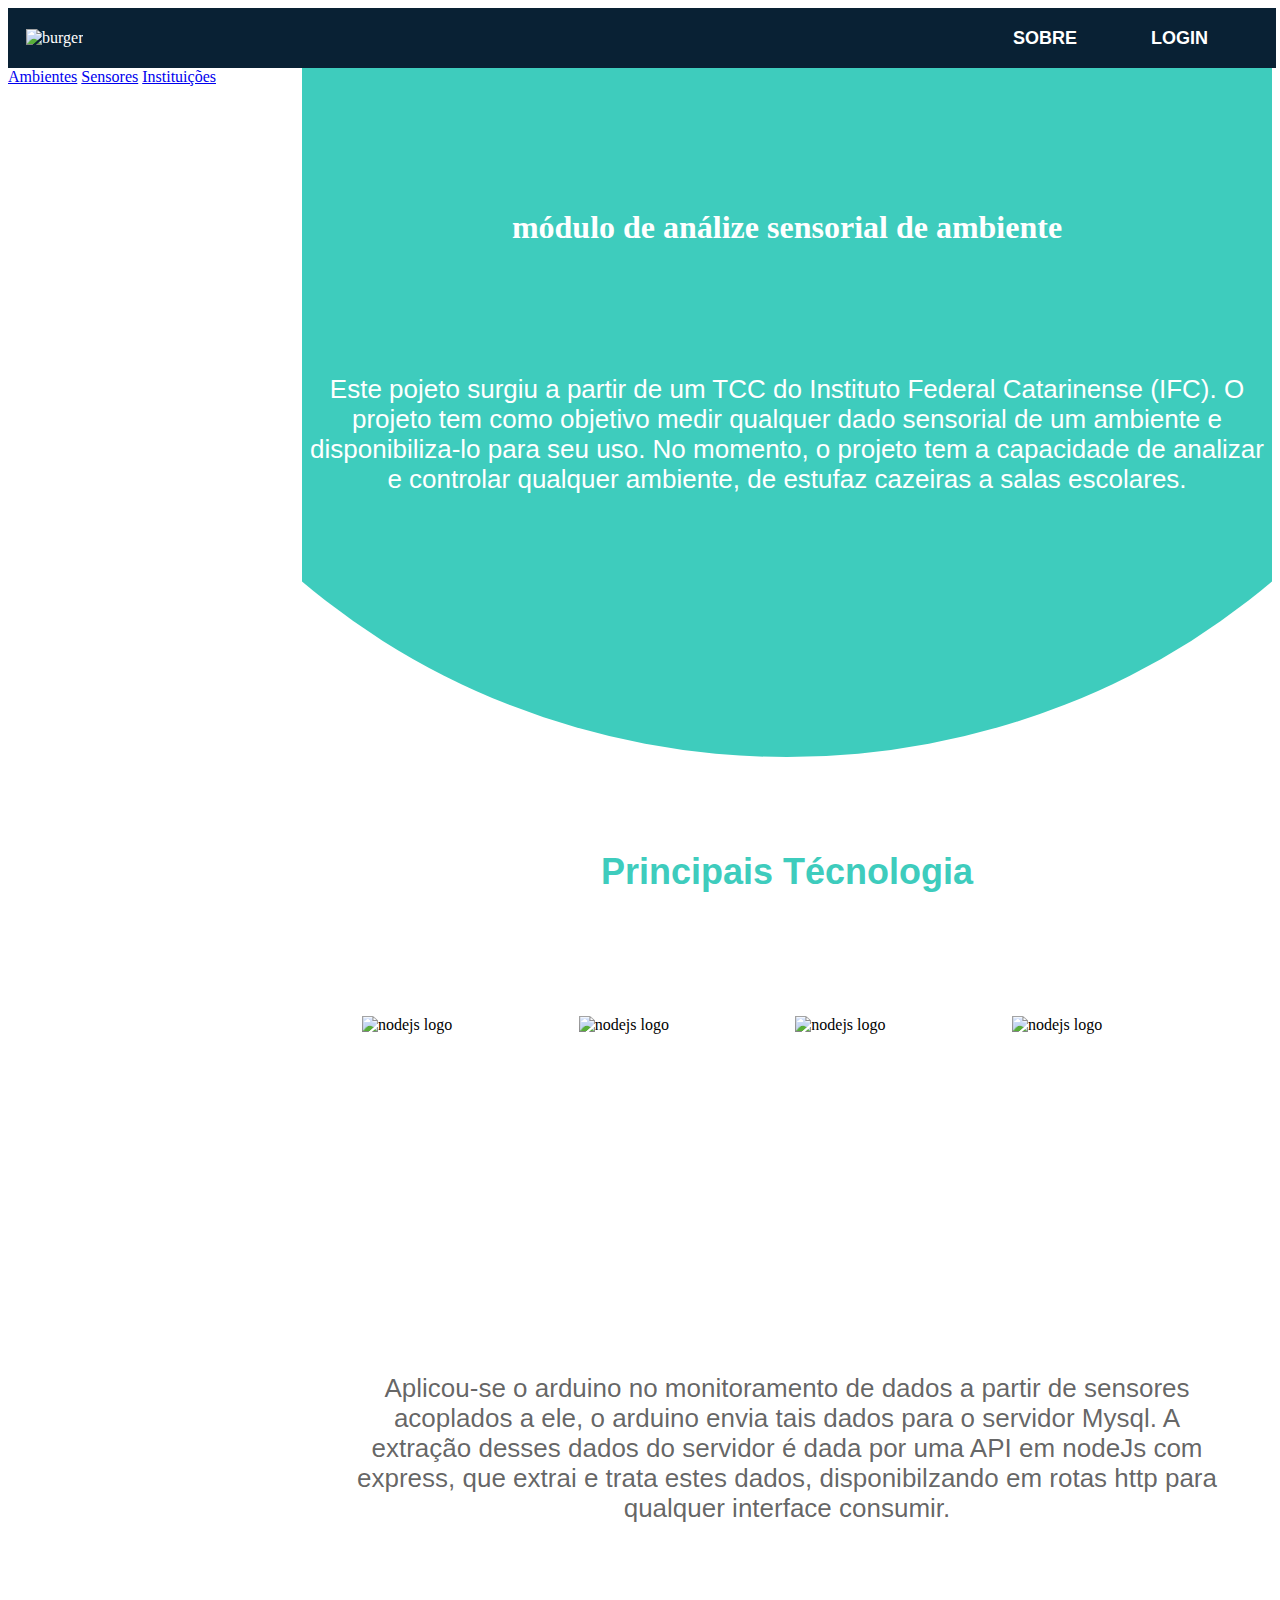
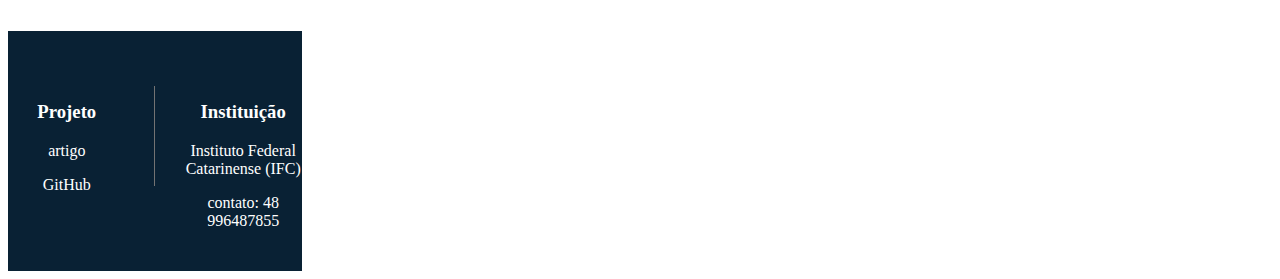
==== view/index.html @ 07b0f9e4 "refact: change place.html folder" ====
<!DOCTYPE html>
<html lang="pt-br">
<head>
    <meta charset="UTF-8">
    <meta http-equiv="X-UA-Compatible" content="IE=edge">
    <meta name="viewport" content="width=device-width, initial-scale=1.0">
    <title>Welcome</title>
    <link rel="stylesheet" href="./style/style.css">
    <link rel="stylesheet" href="./style/reset.css">
    <link rel="stylesheet" href="./style/footer.css">
</head>
<body>
    <header class="menu">
        <div class="menu__section left">
            <img class="menu__icon" id="burgerMenu" src="./public/icons/burger.svg" alt="burger" onclick="moveSidebar()">
        </div>

        <div class="menu__section right">
            <a class="menu__link" href="./index.html">sobre</a>
            <a class="menu__link" href="#">login</a>
        </div>
    </header>
    <nav class="sidebar" id="sidebar">
        <div class="sidebar__options">
            <a href="./pages/place/place.html">Ambientes</a>
            <a href="#">Sensores</a>
            <a href="#">Instituições</a>
        </div>
    </nav>
    <main class="content" id="content">
        <div class="content__hereo">
            <h1 class="content__tittle">módulo de análize sensorial de ambiente</h1>
            <article class="content__article"> 
                <p class="content__paragraph">Este pojeto surgiu a partir de um TCC do Instituto Federal Catarinense (IFC). O projeto tem como objetivo medir qualquer dado sensorial de um ambiente e disponibiliza-lo para seu uso.  No momento, o projeto tem a capacidade de analizar e controlar qualquer ambiente, de estufaz cazeiras a salas escolares.</p>
            </article>
        </div>
        
        <section class= "section">
            <h2>Principais Técnologia</h2>
            <section class="section__conteiner">
                <img class="section__tecnologes item" src="./public/icons/nodejs.svg" alt="nodejs logo">
                <img class="section__tecnologes item" src="./public/icons/express-js-seeklogo.com.svg" alt="nodejs logo">
                <img class="section__tecnologes arduino" src="./public/icons/arduino-seeklogo.com.svg" alt="nodejs logo">
                <img class="section__tecnologes item" src="./public/icons/MySQL-Logo.wine.svg" alt="nodejs logo">
            </section>

        </section>
        <article class="section__description">
            <p class="content__paragraph black">Aplicou-se o arduino no monitoramento de dados a partir de sensores acoplados a ele, o arduino envia tais dados para o servidor Mysql. A extração desses dados do servidor é dada por uma API em nodeJs com express, que extrai e trata estes dados, disponibilzando em rotas http para qualquer interface  consumir.</p>
        </article>
    </main>
    <footer class="footer">
        <section class="footer__section">
            <h3 class="footer__item">Projeto</h3>
            <p class="footer__item">artigo</p>
            <p class="footer__item">GitHub</p>
        </section>
        <section class="footer__section">
            <div class="footer__line"></div>
        </section>
        <section class="footer__section">
            <h3 class="footer__item">Instituição</h3>
            <p class="footer__item">Instituto Federal Catarinense (IFC)</p>
            <p class="footer__item"> contato: 48 996487855</p>
        </section>            
    </footer>

    <script src="../viewModel/sideBarFunciton/moveSidebar.js"></script>
</body>
</html>
---- view/style/style.css ----
/* header */
body {
  display: grid;
  grid-template-columns: 1fr 1fr;
  grid-template-areas: "h h" "m m" "s s" "d d" "f f" ;
}

h2 {
  margin-top: 90px;
  text-align: center;
  color: #3ECCBD;

  font-family: sans-serif;
  font-style: normal;
  font-weight: bold;
  font-size: 36px;
  line-height: 49px;
}

p {
  position: relative;
}

.menu {
  grid-area: h;
  display: flex;
  height: 60px;
  padding: 0 2px;
  width: 100%;
  justify-content: space-between;
  align-items: center;
  background-color: #092134/*#3ECCBD;*/
}

.menu__section {
  display: flex;
  align-items: center;
  color: #fff;
}

.menu__section.right {
  margin-right: 25px;
}

.menu__section.left .menu__icon {
  padding: 12px 16px;

}

.menu a {
background-color: rgba(0,0,0,0);  

} 

.menu__link {
  color: #fff;
  font-family: arial;
  font-weight: bold;
  font-size: 18px;
  line-height: 30px;
  width: 58px;
  height: 30px;
  padding: 0 40px;

  text-transform: uppercase;
  text-decoration: none;
}


/*  content  */
.content__hereo {
  position: relative;
  background:transparent;
  width: 100%;
  height: 689px;
  overflow: hidden;
  
  grid-area: m;
}

.content__hereo:before {
  content: '';
  position: absolute;
  top: 0;
  left: 0;
  width: 100%;
  height: 100%;
  background:#3ECCBD;
  border-radius: 0 0 50% 50% / 0 0 100% 100%;
  transform: scaleX(1.5);
}
  
.content__tittle, h1{
  position: relative;
  padding-top: 120px;
  color: #fff;
  align-items: center;
  text-align: center;
}

.content__article {
  position: relative;
  font-family: sans-serif;
  padding-top: 80px;
  min-width: 970px;
  
}


.content__paragraph{
  color: #fff;
  text-align: center;

  font-family: sans-serif;
  font-style: normal;
  font-weight: normal;
  font-size: 26px;
  line-height: 30px;
  text-align: center;
}

.content__paragraph.black{
  color: rgba(0, 0, 0, 0.62);
}
  

  /* sencond */
.section{
  grid-area: s;
  min-height: 500px;
}

.section__conteiner {
  display: flex;
  justify-content: space-between;
  align-items: center;
  margin: 120px 60px;
  margin-bottom: 90px;
}

.section__tecnologes {
  width: 200px;
  max-height: 120px;
}


.section__tecnologes.arduino {
  max-height: 100px;
}

.section__description{
  grid-area: d;
	margin: 0 auto;
  margin-bottom: 10px;
  text-align: center;
  width: 90%;
  height: 128px;

}

/* media querys */
@media (max-width: 769px) {
  .section__conteiner{
    flex-direction: column;
    justify-content: space-between;
    margin-top: 60px;
    gap: 60px;

  }

  /* .content__article{
    font-size: calc(16px + (8/1200) * 100 * 1vw);
  }*/
} 

@media (max-width: 380px) {
  .content__hereo:before {
    border-radius: 0 0 50% 50% / 0 0 100% 100%;
    transform: scaleX(2);
  }
}
---- view/style/footer.css ----
/* footer */
.footer {
    margin-top: 120px;
    min-height: 240px;
    background-color: #092134;

    position: sticky;    
    display: grid;
    grid-template-columns: 2fr 1fr 2fr;
    text-align: center;
    justify-items: center;

    color: white;
}

.footer__line{
    background-color: #737373;
    width: 1px;
    height: 100px;
}

.footer__section {
    margin-top: 55px;

}

.footer__item{
    margin-top: 15px;
}
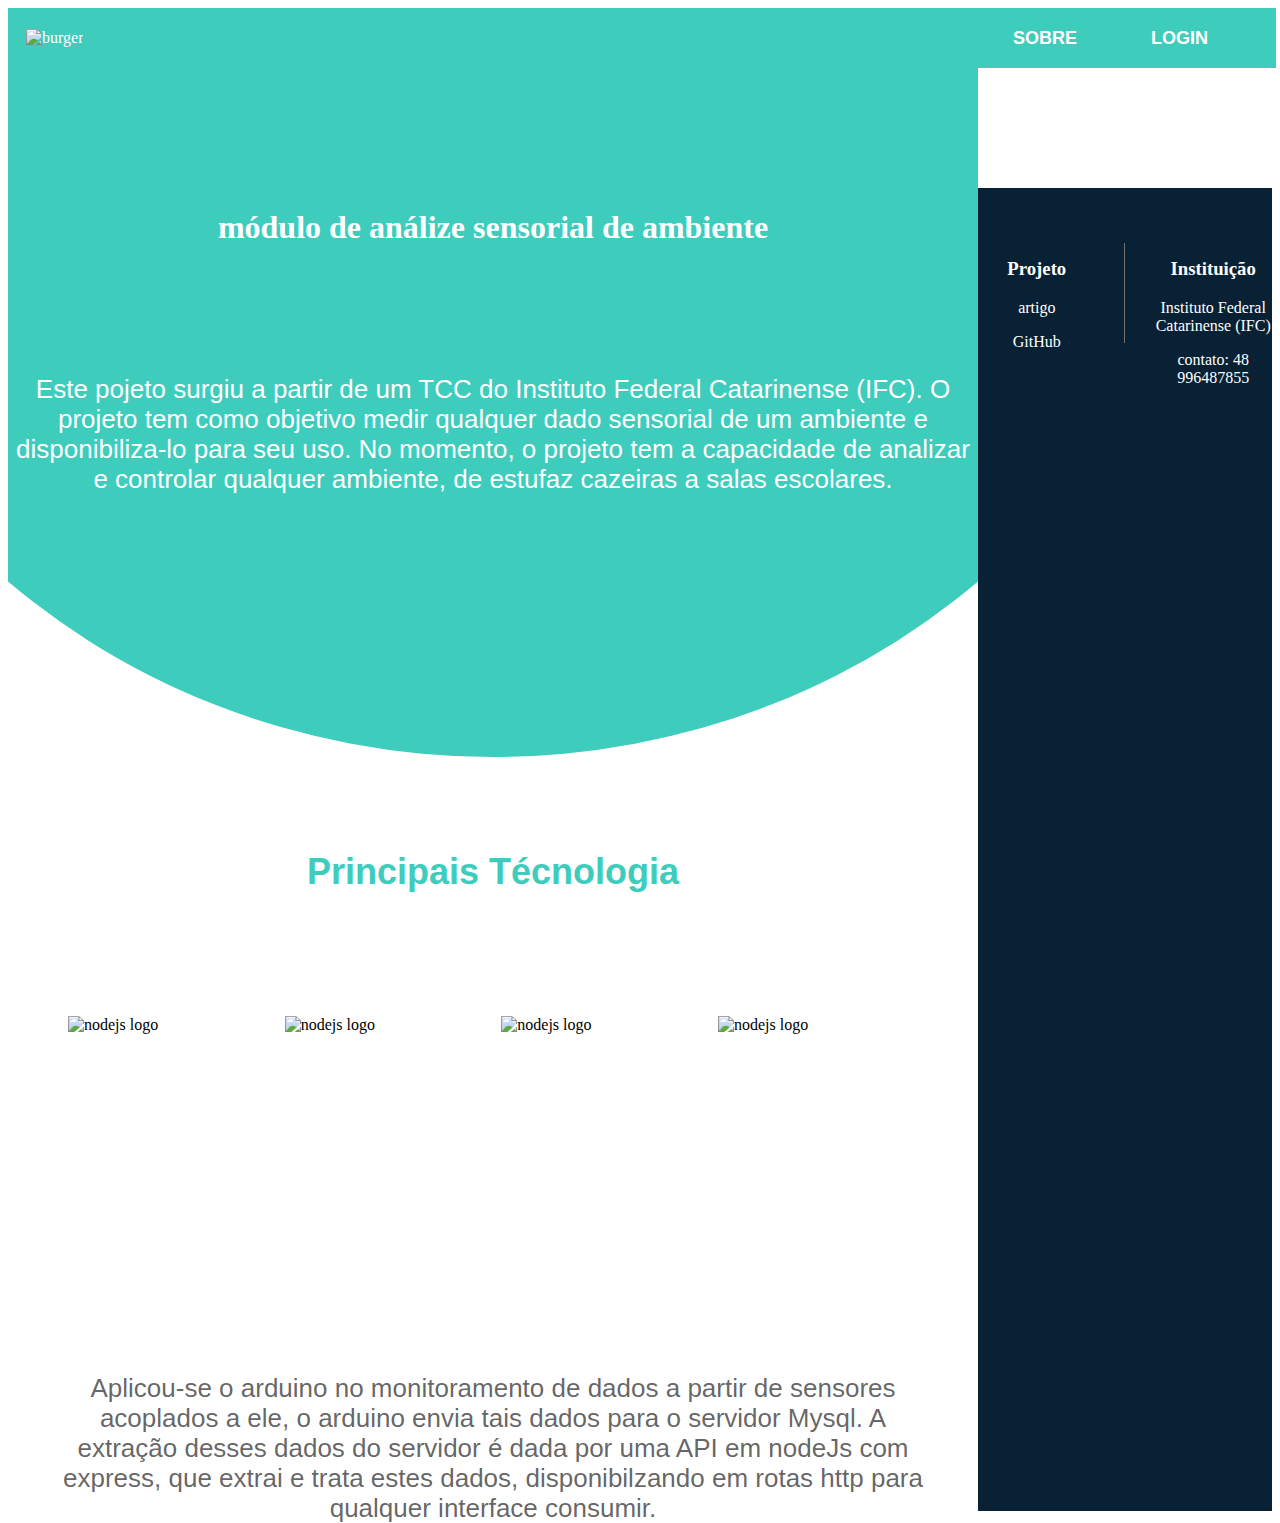
==== commit 6ddd240e: "change h1, h2 style and class name" ====
--- a/view/index.html
+++ b/view/index.html
@@ -16,8 +16,8 @@
         </div>
 
         <div class="menu__section right">
-            <a class="menu__link" href="./index.html">sobre</a>
-            <a class="menu__link" href="#">login</a>
+            <a class="menu__link" href="#">sobre</a>
+            <a class="menu__link" href="./pages/login/login.html">login</a>
         </div>
     </header>
     <nav class="sidebar" id="sidebar">
@@ -36,7 +36,7 @@
         </div>
         
         <section class= "section">
-            <h2>Principais Técnologia</h2>
+            <h2 class="section__subtittle">Principais Técnologia</h2>
             <section class="section__conteiner">
                 <img class="section__tecnologes item" src="./public/icons/nodejs.svg" alt="nodejs logo">
                 <img class="section__tecnologes item" src="./public/icons/express-js-seeklogo.com.svg" alt="nodejs logo">
--- a/view/style/style.css
+++ b/view/style/style.css
@@ -5,7 +5,7 @@
   grid-template-areas: "h h" "m m" "s s" "d d" "f f" ;
 }
 
-h2 {
+.section__subtittle {
   margin-top: 90px;
   text-align: center;
   color: #3ECCBD;
@@ -24,12 +24,12 @@
 .menu {
   grid-area: h;
   display: flex;
-  height: 60px;
+  min-height: 60px;
   padding: 0 2px;
   width: 100%;
   justify-content: space-between;
   align-items: center;
-  background-color: #092134/*#3ECCBD;*/
+  background-color: #3ECCBD;
 }
 
 .menu__section {
@@ -44,6 +44,7 @@
 
 .menu__section.left .menu__icon {
   padding: 12px 16px;
+  z-index: 2;
 
 }
 
@@ -66,6 +67,43 @@
   text-decoration: none;
 }
 
+/* navbar */
+
+.sidebar{
+  height: 100vh;
+  width: 0;
+  position: fixed;
+  z-index: 1;
+  top: 0;
+  left: 0;
+  background-color:#092134;
+  overflow: hidden;
+  transition: 0.5s;
+  padding-top: 60px;
+}
+
+.sidebar__options{
+  padding-top: 85px;
+}
+
+.sidebar a {
+font-family: sans-serif;
+ padding: 8px 8px 8px 32px;
+ text-decoration: none;
+ text-transform: uppercase;
+ /* font-size: 16px; */
+ color: rgba(255, 255, 255, 0.979);
+ display: block;
+ transition: 0.3s;
+
+  font-style: normal;
+  font-weight: normal;
+  font-size: 17px;
+  line-height: 30px;
+  /* text-align: center; */
+
+}
+
 
 /*  content  */
 .content__hereo {
@@ -85,12 +123,12 @@
   left: 0;
   width: 100%;
   height: 100%;
-  background:#3ECCBD;
+  background: #3ECCBD;
   border-radius: 0 0 50% 50% / 0 0 100% 100%;
   transform: scaleX(1.5);
 }
   
-.content__tittle, h1{
+.content__tittle{
   position: relative;
   padding-top: 120px;
   color: #fff;
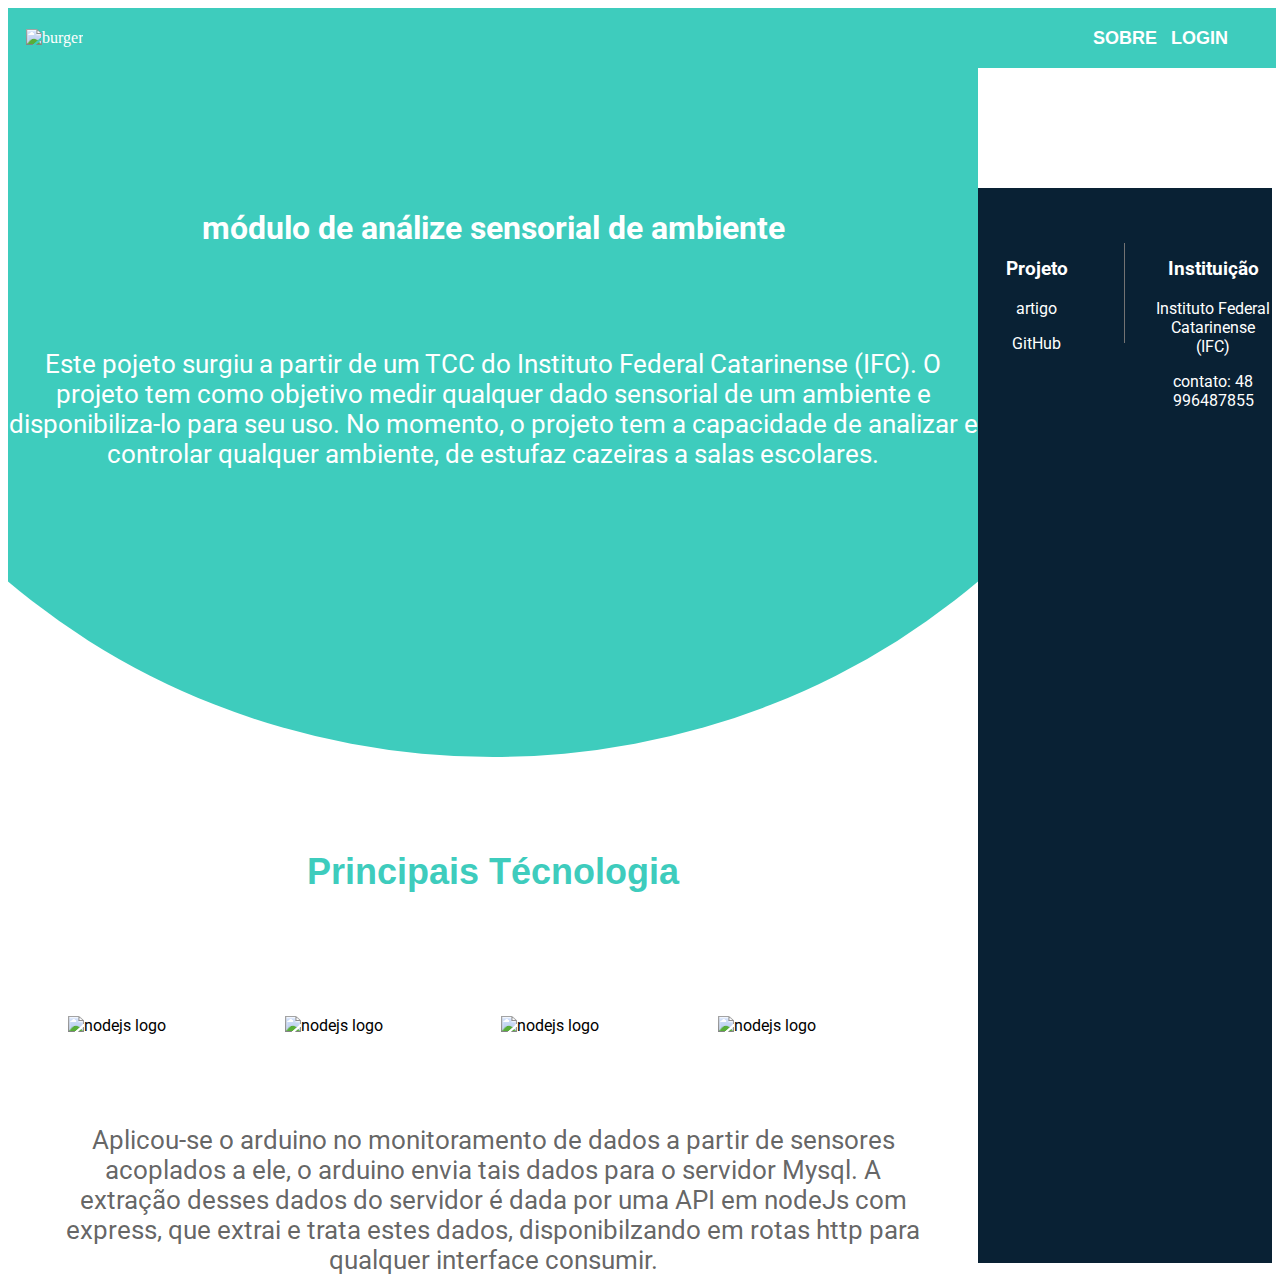
==== commit fe4c63c5: "add roboto font" ====
--- a/view/index.html
+++ b/view/index.html
@@ -8,6 +8,10 @@
     <link rel="stylesheet" href="./style/style.css">
     <link rel="stylesheet" href="./style/reset.css">
     <link rel="stylesheet" href="./style/footer.css">
+    <link rel="preconnect" href="https://fonts.gstatic.com">
+    <link rel="preconnect" href="https://fonts.gstatic.com">
+    <link href="https://fonts.googleapis.com/css2?family=Roboto:wght@300;400;500;700&display=swap" rel="stylesheet">
+
 </head>
 <body>
     <header class="menu">
--- a/view/style/style.css
+++ b/view/style/style.css
@@ -5,6 +5,17 @@
   grid-template-areas: "h h" "m m" "s s" "d d" "f f" ;
 }
 
+p, section, textarea {
+  font-family: Roboto, sans-serif;
+  font-weight: 400;
+  /* font-size: 26px; */
+}
+
+h1, h2, h3, h4, h5, h6 {
+  font-family: Roboto, sans-serif;
+  font-weight: 700;
+}
+
 .section__subtittle {
   margin-top: 90px;
   text-align: center;
@@ -23,7 +34,9 @@
 
 .menu {
   grid-area: h;
+
   display: flex;
+  max-height: 60px;
   min-height: 60px;
   padding: 0 2px;
   width: 100%;
@@ -42,10 +55,15 @@
   margin-right: 25px;
 }
 
+/* .menu__section.right>:first-child a{
+  margin-right: 1px;
+} */
+
 .menu__section.left .menu__icon {
   padding: 12px 16px;
   z-index: 2;
-
+  cursor: pointer;
+  /* height: 60px;   */
 }
 
 .menu a {
@@ -61,7 +79,7 @@
   line-height: 30px;
   width: 58px;
   height: 30px;
-  padding: 0 40px;
+  margin-right: 20px;
 
   text-transform: uppercase;
   text-decoration: none;
@@ -138,7 +156,6 @@
 
 .content__article {
   position: relative;
-  font-family: sans-serif;
   padding-top: 80px;
   min-width: 970px;
   
@@ -148,10 +165,11 @@
 .content__paragraph{
   color: #fff;
   text-align: center;
-
-  font-family: sans-serif;
+  max-width: 970px;
+  margin: 0 auto;
+
   font-style: normal;
-  font-weight: normal;
+  /* font-weight: normal; */
   font-size: 26px;
   line-height: 30px;
   text-align: center;
@@ -165,7 +183,7 @@
   /* sencond */
 .section{
   grid-area: s;
-  min-height: 500px;
+  /* min-height: 500px; */
 }
 
 .section__conteiner {
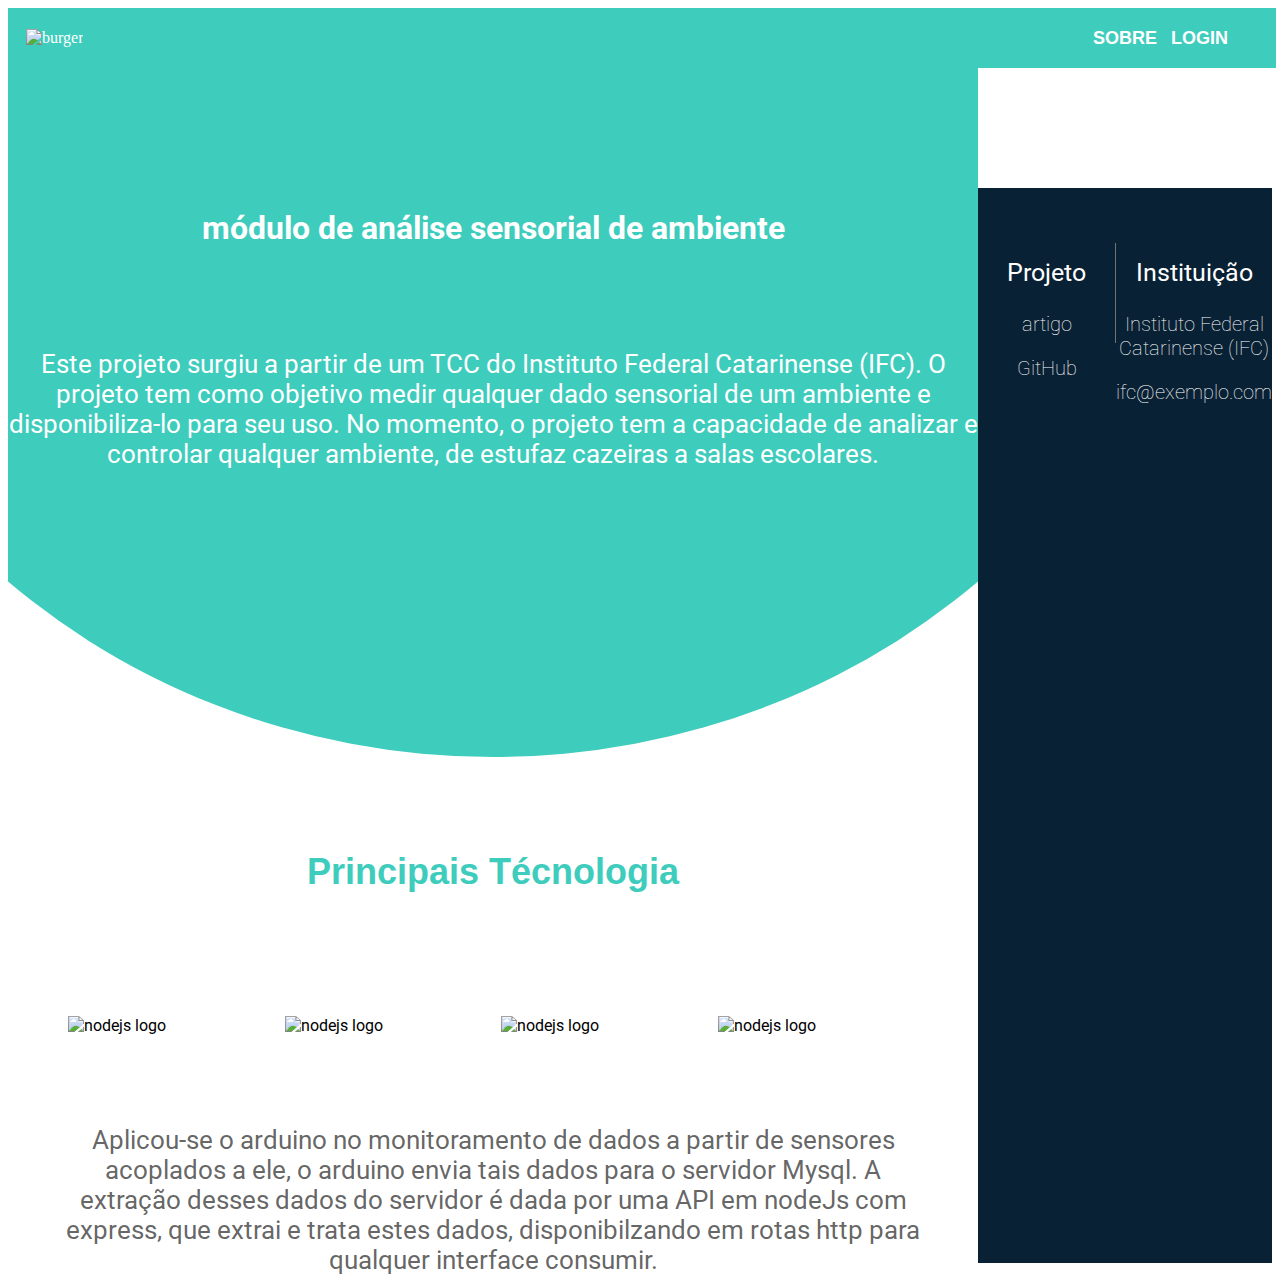
==== commit 17328c95: "update index" ====
--- a/view/index.html
+++ b/view/index.html
@@ -33,9 +33,9 @@
     </nav>
     <main class="content" id="content">
         <div class="content__hereo">
-            <h1 class="content__tittle">módulo de análize sensorial de ambiente</h1>
+            <h1 class="content__tittle">módulo de análise sensorial de ambiente</h1>
             <article class="content__article"> 
-                <p class="content__paragraph">Este pojeto surgiu a partir de um TCC do Instituto Federal Catarinense (IFC). O projeto tem como objetivo medir qualquer dado sensorial de um ambiente e disponibiliza-lo para seu uso.  No momento, o projeto tem a capacidade de analizar e controlar qualquer ambiente, de estufaz cazeiras a salas escolares.</p>
+                <p class="content__paragraph">Este projeto surgiu a partir de um TCC do Instituto Federal Catarinense (IFC). O projeto tem como objetivo medir qualquer dado sensorial de um ambiente e disponibiliza-lo para seu uso.  No momento, o projeto tem a capacidade de analizar e controlar qualquer ambiente, de estufaz cazeiras a salas escolares.</p>
             </article>
         </div>
         
@@ -65,7 +65,7 @@
         <section class="footer__section">
             <h3 class="footer__item">Instituição</h3>
             <p class="footer__item">Instituto Federal Catarinense (IFC)</p>
-            <p class="footer__item"> contato: 48 996487855</p>
+            <p class="footer__item">ifc@exemplo.com</p>
         </section>            
     </footer>
 
--- a/view/style/footer.css
+++ b/view/style/footer.css
@@ -3,10 +3,10 @@
     margin-top: 120px;
     min-height: 240px;
     background-color: #092134;
+    position: sticky;    
 
-    position: sticky;    
     display: grid;
-    grid-template-columns: 2fr 1fr 2fr;
+    grid-template-columns: 1000fr 1fr 1000fr;
     text-align: center;
     justify-items: center;
 
@@ -26,4 +26,21 @@
 
 .footer__item{
     margin-top: 15px;
+}
+
+.footer__section > p:hover{
+
+    text-decoration: underline;
+    color: #6B68FF;
+}
+
+.footer__section > p{
+    font-weight: lighter;
+    font-size: 20px;
+    cursor: pointer;
+}
+
+.footer__section > h3{
+    font-weight: normal;
+    font-size: 25px;
 }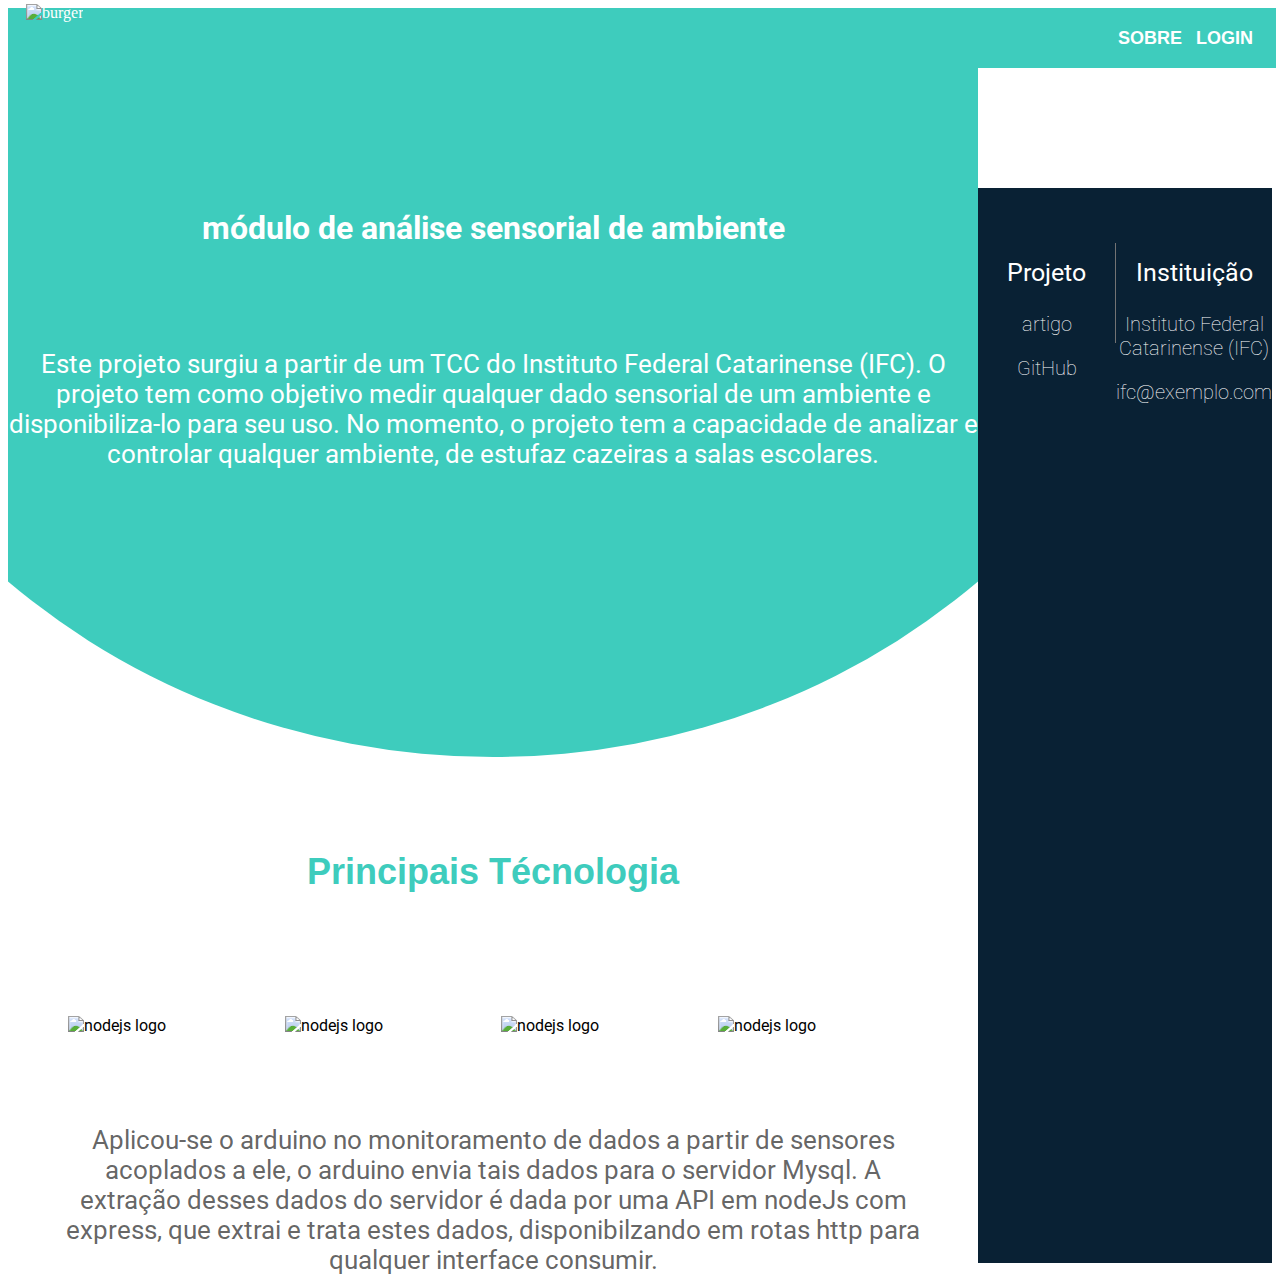
==== commit 8e718bbe: "Merge branch 'main' into tcc-fix" ====
--- a/view/index.html
+++ b/view/index.html
@@ -33,7 +33,9 @@
     </nav>
     <main class="content" id="content">
         <div class="content__hereo">
+
             <h1 class="content__tittle">módulo de análise sensorial de ambiente</h1>
+
             <article class="content__article"> 
                 <p class="content__paragraph">Este projeto surgiu a partir de um TCC do Instituto Federal Catarinense (IFC). O projeto tem como objetivo medir qualquer dado sensorial de um ambiente e disponibiliza-lo para seu uso.  No momento, o projeto tem a capacidade de analizar e controlar qualquer ambiente, de estufaz cazeiras a salas escolares.</p>
             </article>
@@ -71,4 +73,4 @@
 
     <script src="../viewModel/sideBarFunciton/moveSidebar.js"></script>
 </body>
-</html>+</html>
--- a/view/style/style.css
+++ b/view/style/style.css
@@ -51,9 +51,9 @@
   color: #fff;
 }
 
-.menu__section.right {
-  margin-right: 25px;
-}
+/* .menu__section.right {
+  margin-right: 20px;
+} */
 
 /* .menu__section.right>:first-child a{
   margin-right: 1px;
@@ -63,7 +63,7 @@
   padding: 12px 16px;
   z-index: 2;
   cursor: pointer;
-  /* height: 60px;   */
+  height: 68px;  
 }
 
 .menu a {
@@ -85,8 +85,10 @@
   text-decoration: none;
 }
 
-/* navbar */
-
+
+
+
+/* navbar / sidebar */
 .sidebar{
   height: 100vh;
   width: 0;
@@ -105,22 +107,44 @@
 }
 
 .sidebar a {
-font-family: sans-serif;
- padding: 8px 8px 8px 32px;
- text-decoration: none;
- text-transform: uppercase;
- /* font-size: 16px; */
- color: rgba(255, 255, 255, 0.979);
- display: block;
- transition: 0.3s;
-
+  /* font-family: Roboto, sans-serif;
   font-style: normal;
-  font-weight: normal;
-  font-size: 17px;
+  font-size: 19px;
   line-height: 30px;
-  /* text-align: center; */
-
-}
+
+  text-transform: uppercase;*/
+  text-decoration: none; 
+  color: rgb(196, 196, 196);
+  font-weight: 700;
+  text-transform: uppercase;
+  font-size: 16px;
+  margin-top: 12px;
+  margin-bottom: 8px;
+
+
+  padding: 18px 0px 14px 12px;
+  margin-top: 5px;
+  display: block;
+
+  /* border-bottom: 1px dashed #ffffff; */
+
+  color: rgba(255, 255, 255, 0.979);
+
+  transition: 0.3s;
+}
+
+.sidebar a:hover{
+  padding: 23px 0 15px 16px;
+  color: rgba(255, 255, 255, 0.8);
+
+}
+
+.sidebar a:active{
+
+  color:rgba(189, 189, 189, 0.8);
+}
+
+
 
 
 /*  content  */
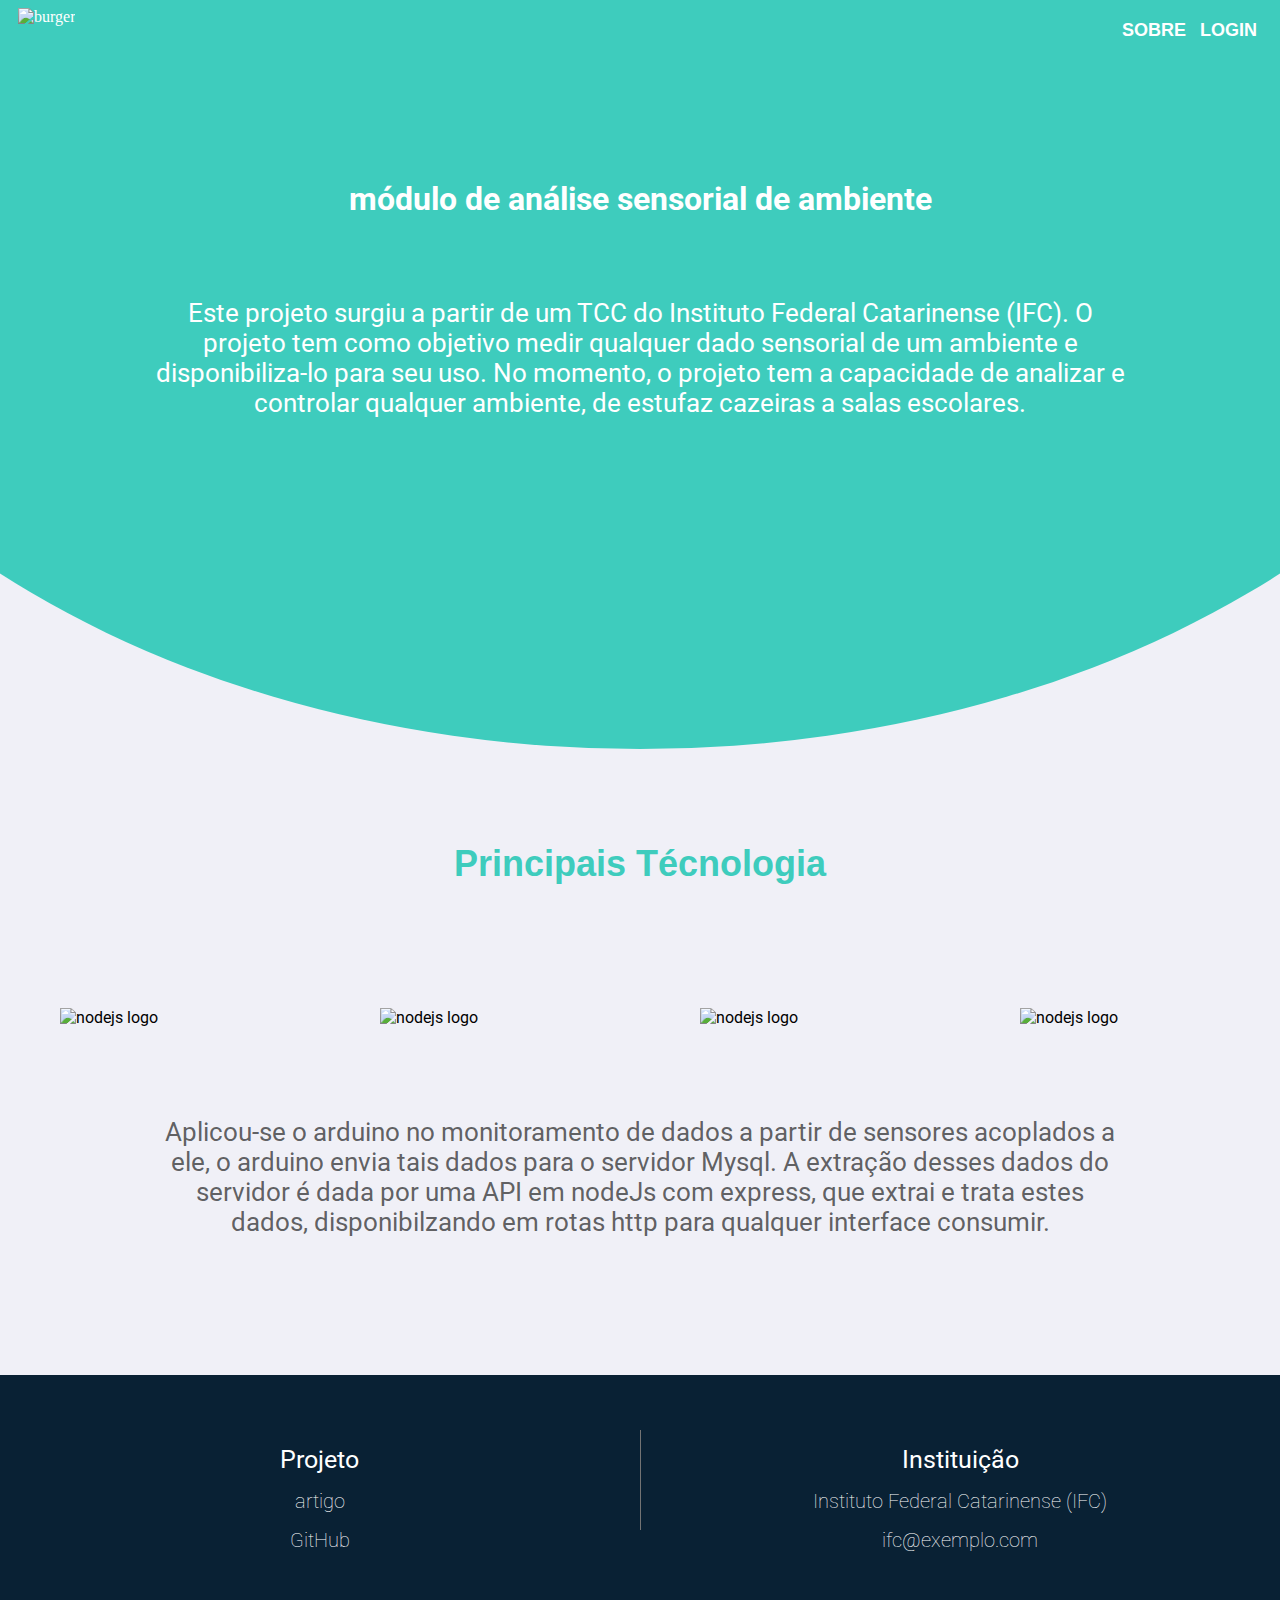
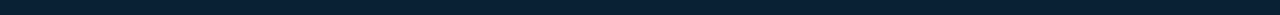
==== commit 5660da6f: "feature: add components on pages" ====
--- a/view/index.html
+++ b/view/index.html
@@ -12,25 +12,20 @@
     <link rel="preconnect" href="https://fonts.gstatic.com">
     <link href="https://fonts.googleapis.com/css2?family=Roboto:wght@300;400;500;700&display=swap" rel="stylesheet">
 
+    <script src="https://ajax.googleapis.com/ajax/libs/jquery/3.5.1/jquery.min.js"></script>
+    <script> 
+        $(function(){
+          $("#componentFooter").load("/view/components/footer.html") 
+          $("#componentSidebar").load("/view/components/sidebar.html")
+          $("#componentMenu").load("/view/components/header.html")
+        });
+    </script> 
+    
 </head>
 <body>
-    <header class="menu">
-        <div class="menu__section left">
-            <img class="menu__icon" id="burgerMenu" src="./public/icons/burger.svg" alt="burger" onclick="moveSidebar()">
-        </div>
+    <div id="componentMenu"></div>
+    <div id="componentSidebar"></div>
 
-        <div class="menu__section right">
-            <a class="menu__link" href="#">sobre</a>
-            <a class="menu__link" href="./pages/login/login.html">login</a>
-        </div>
-    </header>
-    <nav class="sidebar" id="sidebar">
-        <div class="sidebar__options">
-            <a href="./pages/place/place.html">Ambientes</a>
-            <a href="#">Sensores</a>
-            <a href="#">Instituições</a>
-        </div>
-    </nav>
     <main class="content" id="content">
         <div class="content__hereo">
 
@@ -55,22 +50,8 @@
             <p class="content__paragraph black">Aplicou-se o arduino no monitoramento de dados a partir de sensores acoplados a ele, o arduino envia tais dados para o servidor Mysql. A extração desses dados do servidor é dada por uma API em nodeJs com express, que extrai e trata estes dados, disponibilzando em rotas http para qualquer interface  consumir.</p>
         </article>
     </main>
-    <footer class="footer">
-        <section class="footer__section">
-            <h3 class="footer__item">Projeto</h3>
-            <p class="footer__item">artigo</p>
-            <p class="footer__item">GitHub</p>
-        </section>
-        <section class="footer__section">
-            <div class="footer__line"></div>
-        </section>
-        <section class="footer__section">
-            <h3 class="footer__item">Instituição</h3>
-            <p class="footer__item">Instituto Federal Catarinense (IFC)</p>
-            <p class="footer__item">ifc@exemplo.com</p>
-        </section>            
-    </footer>
-
+    <div id="componentFooter"></div>
+  
     <script src="../viewModel/sideBarFunciton/moveSidebar.js"></script>
 </body>
 </html>
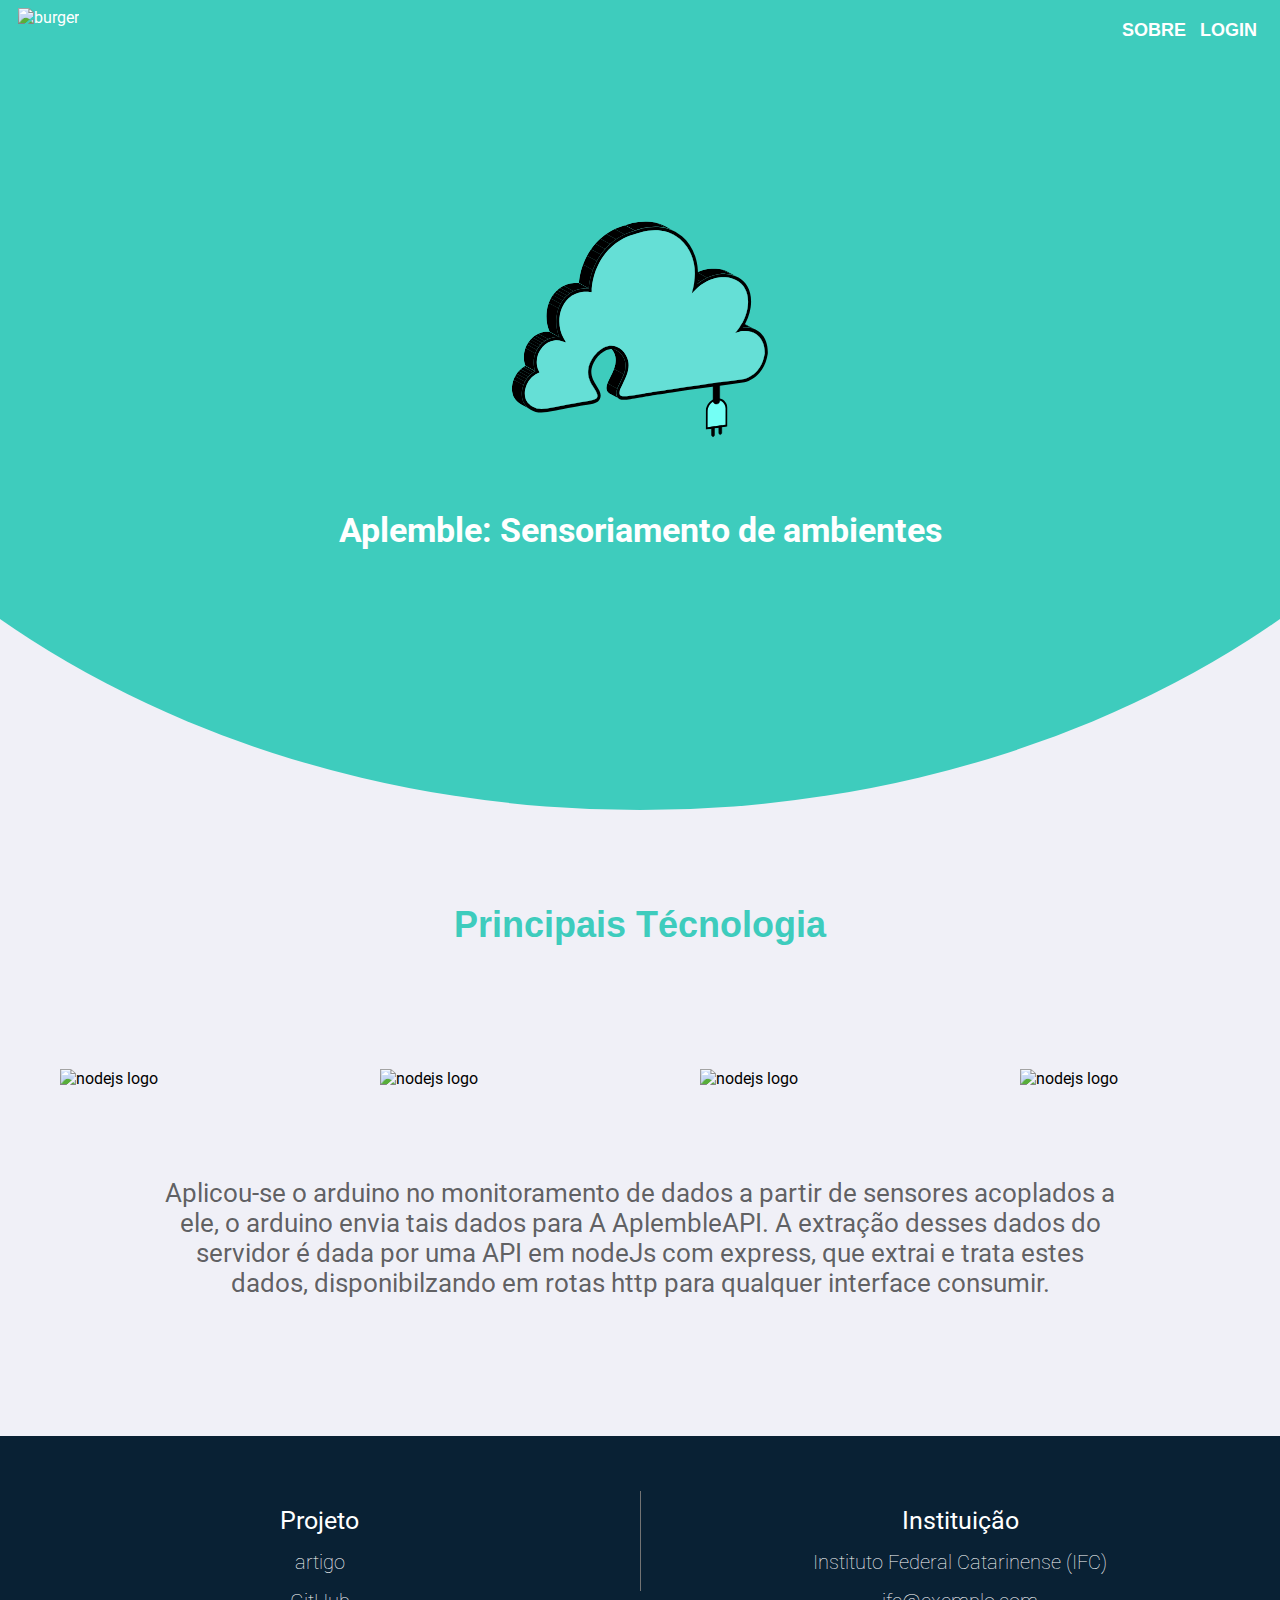
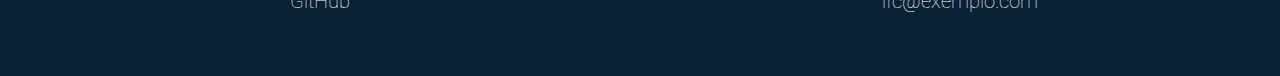
==== commit 41fd3a3b: "feature: add brand on index page" ====
--- a/view/index.html
+++ b/view/index.html
@@ -5,6 +5,7 @@
     <meta http-equiv="X-UA-Compatible" content="IE=edge">
     <meta name="viewport" content="width=device-width, initial-scale=1.0">
     <title>Welcome</title>
+    <link rel="icon" href="/view/public/icons/logo-definitiva.svg">
     <link rel="stylesheet" href="./style/style.css">
     <link rel="stylesheet" href="./style/reset.css">
     <link rel="stylesheet" href="./style/footer.css">
@@ -13,26 +14,21 @@
     <link href="https://fonts.googleapis.com/css2?family=Roboto:wght@300;400;500;700&display=swap" rel="stylesheet">
 
     <script src="https://ajax.googleapis.com/ajax/libs/jquery/3.5.1/jquery.min.js"></script>
-    <script> 
-        $(function(){
-          $("#componentFooter").load("/view/components/footer.html") 
-          $("#componentSidebar").load("/view/components/sidebar.html")
-          $("#componentMenu").load("/view/components/header.html")
-        });
-    </script> 
+    <script src="/viewModel/loadContent.js"></script>
     
 </head>
 <body>
     <div id="componentMenu"></div>
     <div id="componentSidebar"></div>
-
+    
     <main class="content" id="content">
         <div class="content__hereo">
-
-            <h1 class="content__tittle">módulo de análise sensorial de ambiente</h1>
-
+            <div class="content__brand">
+                <img class="content__logo" src="/view/public/icons/logo-definitiva.svg" alt="logo.svg">
+                <h1 class="content__tittle">Aplemble: Sensoriamento de ambientes</h1>
+            </div>
             <article class="content__article"> 
-                <p class="content__paragraph">Este projeto surgiu a partir de um TCC do Instituto Federal Catarinense (IFC). O projeto tem como objetivo medir qualquer dado sensorial de um ambiente e disponibiliza-lo para seu uso.  No momento, o projeto tem a capacidade de analizar e controlar qualquer ambiente, de estufaz cazeiras a salas escolares.</p>
+                <!-- <p class="content__paragraph">Este projeto surgiu a partir de um TCC do Instituto Federal Catarinense (IFC). O projeto tem como objetivo medir e armazenar qualquer dado sensorial de um ambiente e disponibilizá-lo para seu uso. No momento, o projeto tem a capacidade de analisar e controlar ambientes e sensores diverso.</p> -->
             </article>
         </div>
         
@@ -47,7 +43,7 @@
 
         </section>
         <article class="section__description">
-            <p class="content__paragraph black">Aplicou-se o arduino no monitoramento de dados a partir de sensores acoplados a ele, o arduino envia tais dados para o servidor Mysql. A extração desses dados do servidor é dada por uma API em nodeJs com express, que extrai e trata estes dados, disponibilzando em rotas http para qualquer interface  consumir.</p>
+            <p class="content__paragraph black">Aplicou-se o arduino no monitoramento de dados a partir de sensores acoplados a ele, o arduino envia tais dados para A AplembleAPI. A extração desses dados do servidor é dada por uma API em nodeJs com express, que extrai e trata estes dados, disponibilzando em rotas http para qualquer interface  consumir.</p>
         </article>
     </main>
     <div id="componentFooter"></div>
--- a/view/style/style.css
+++ b/view/style/style.css
@@ -14,6 +14,22 @@
 h1, h2, h3, h4, h5, h6 {
   font-family: Roboto, sans-serif;
   font-weight: 700;
+}
+
+h1{
+  margin-top: 30px;
+  padding: 0;
+  font-style: normal;
+  font-weight: bold;
+  font-size: 34px;
+  line-height: 40px;
+
+  color: rgba(9, 33, 52, 0.8);
+
+  /* position: relative; */
+
+  align-items: center;
+  text-align: center;
 }
 
 .section__subtittle {
@@ -148,11 +164,21 @@
 
 
 /*  content  */
+.content__logo {
+  height: 300px;
+  z-index: 1000;
+}
+
+.content__brand{ 
+  display: flex;
+  flex-direction: column;
+}
 .content__hereo {
+  padding-top: 120px;
   position: relative;
   background:transparent;
   width: 100%;
-  height: 689px;
+  min-height: 689px;
   overflow: hidden;
   
   grid-area: m;
@@ -172,7 +198,7 @@
   
 .content__tittle{
   position: relative;
-  padding-top: 120px;
+  /* padding-top: 120px; */
   color: #fff;
   align-items: center;
   text-align: center;
@@ -180,7 +206,7 @@
 
 .content__article {
   position: relative;
-  padding-top: 80px;
+  padding-top: 260px;
   min-width: 970px;
   
 }
